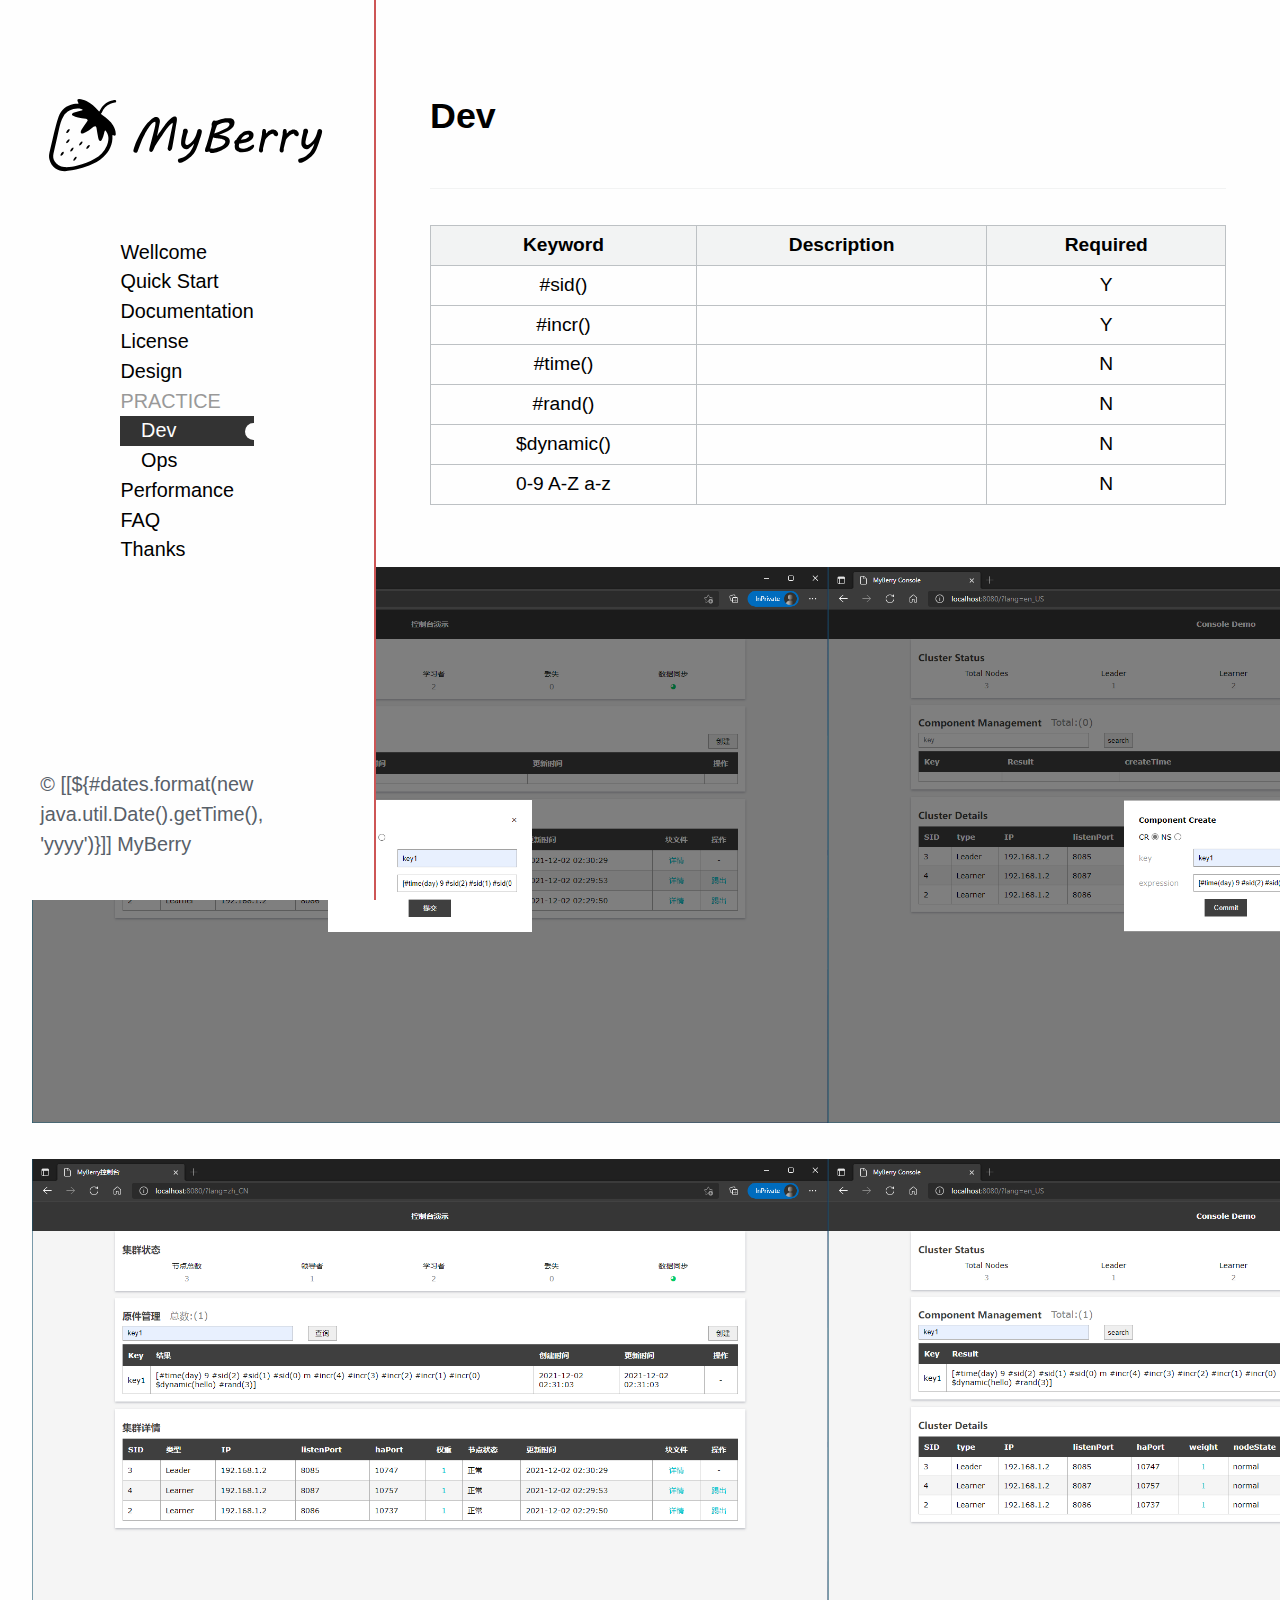
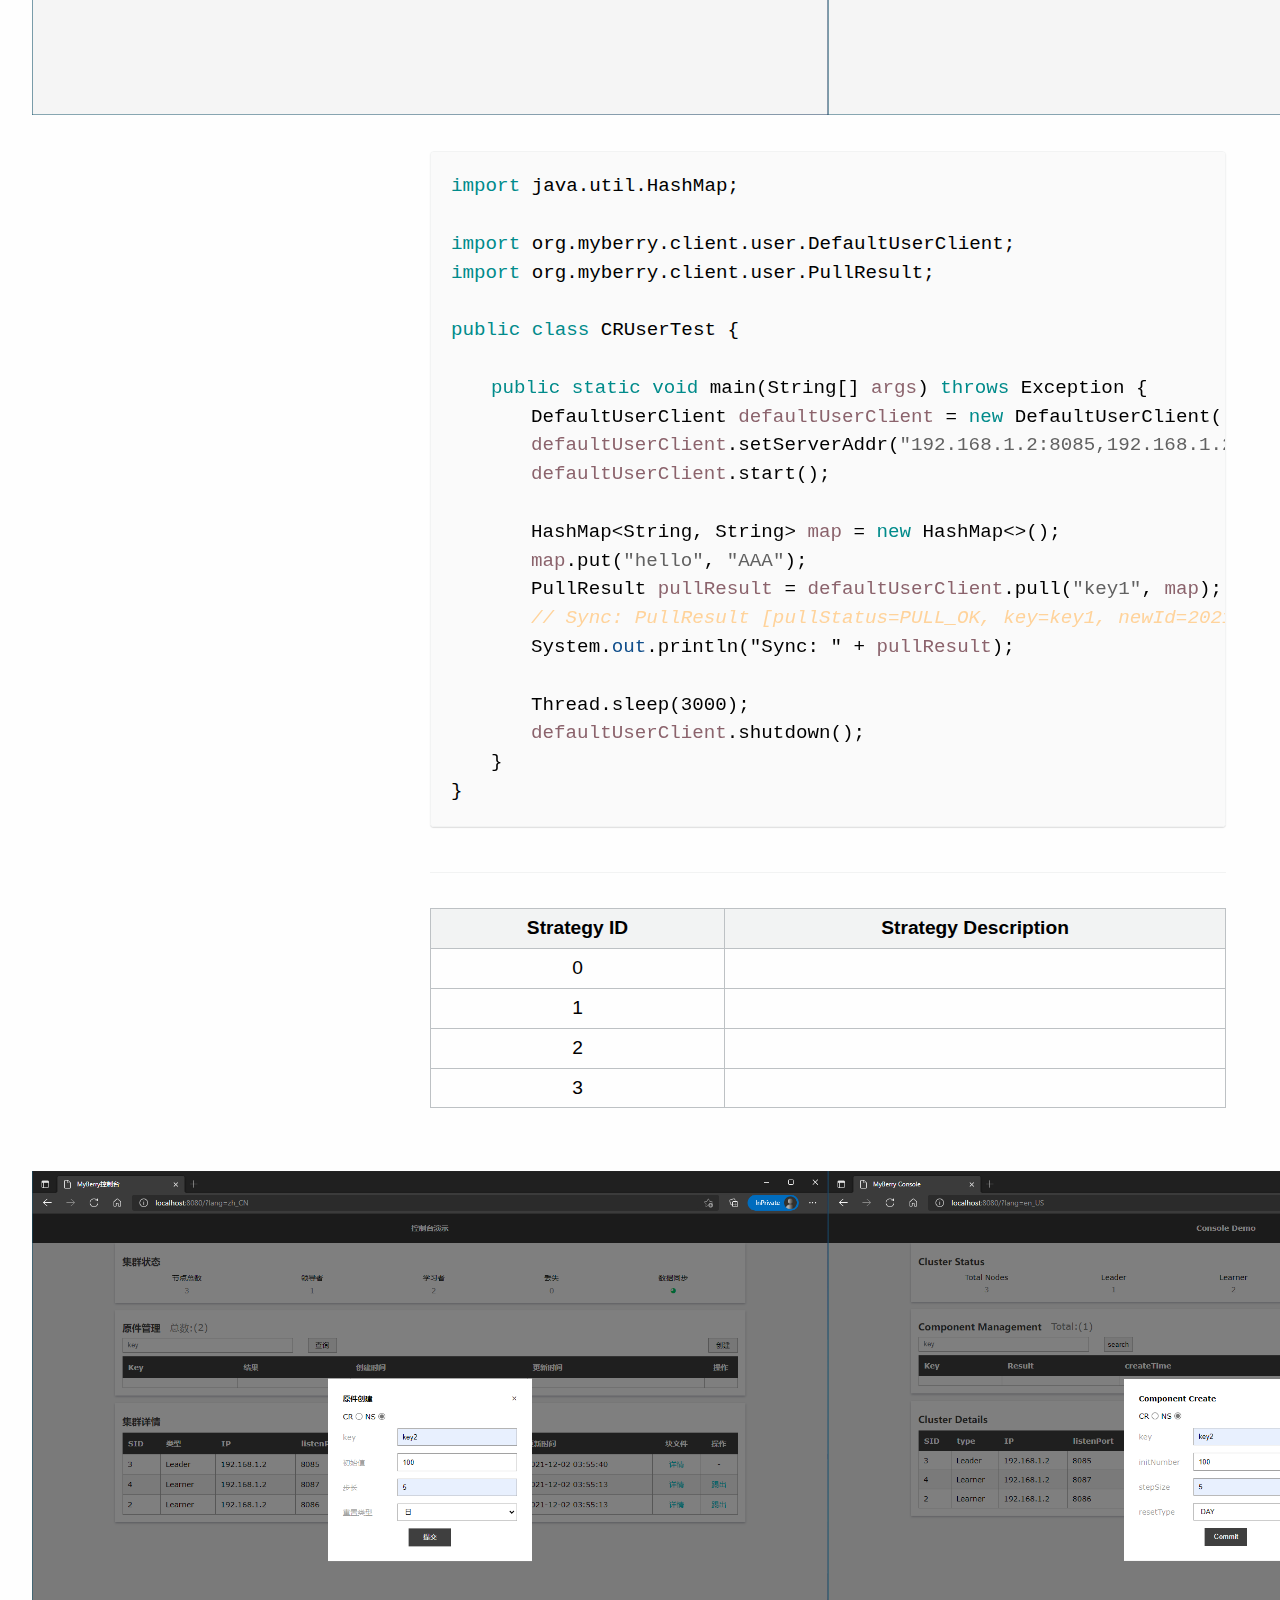
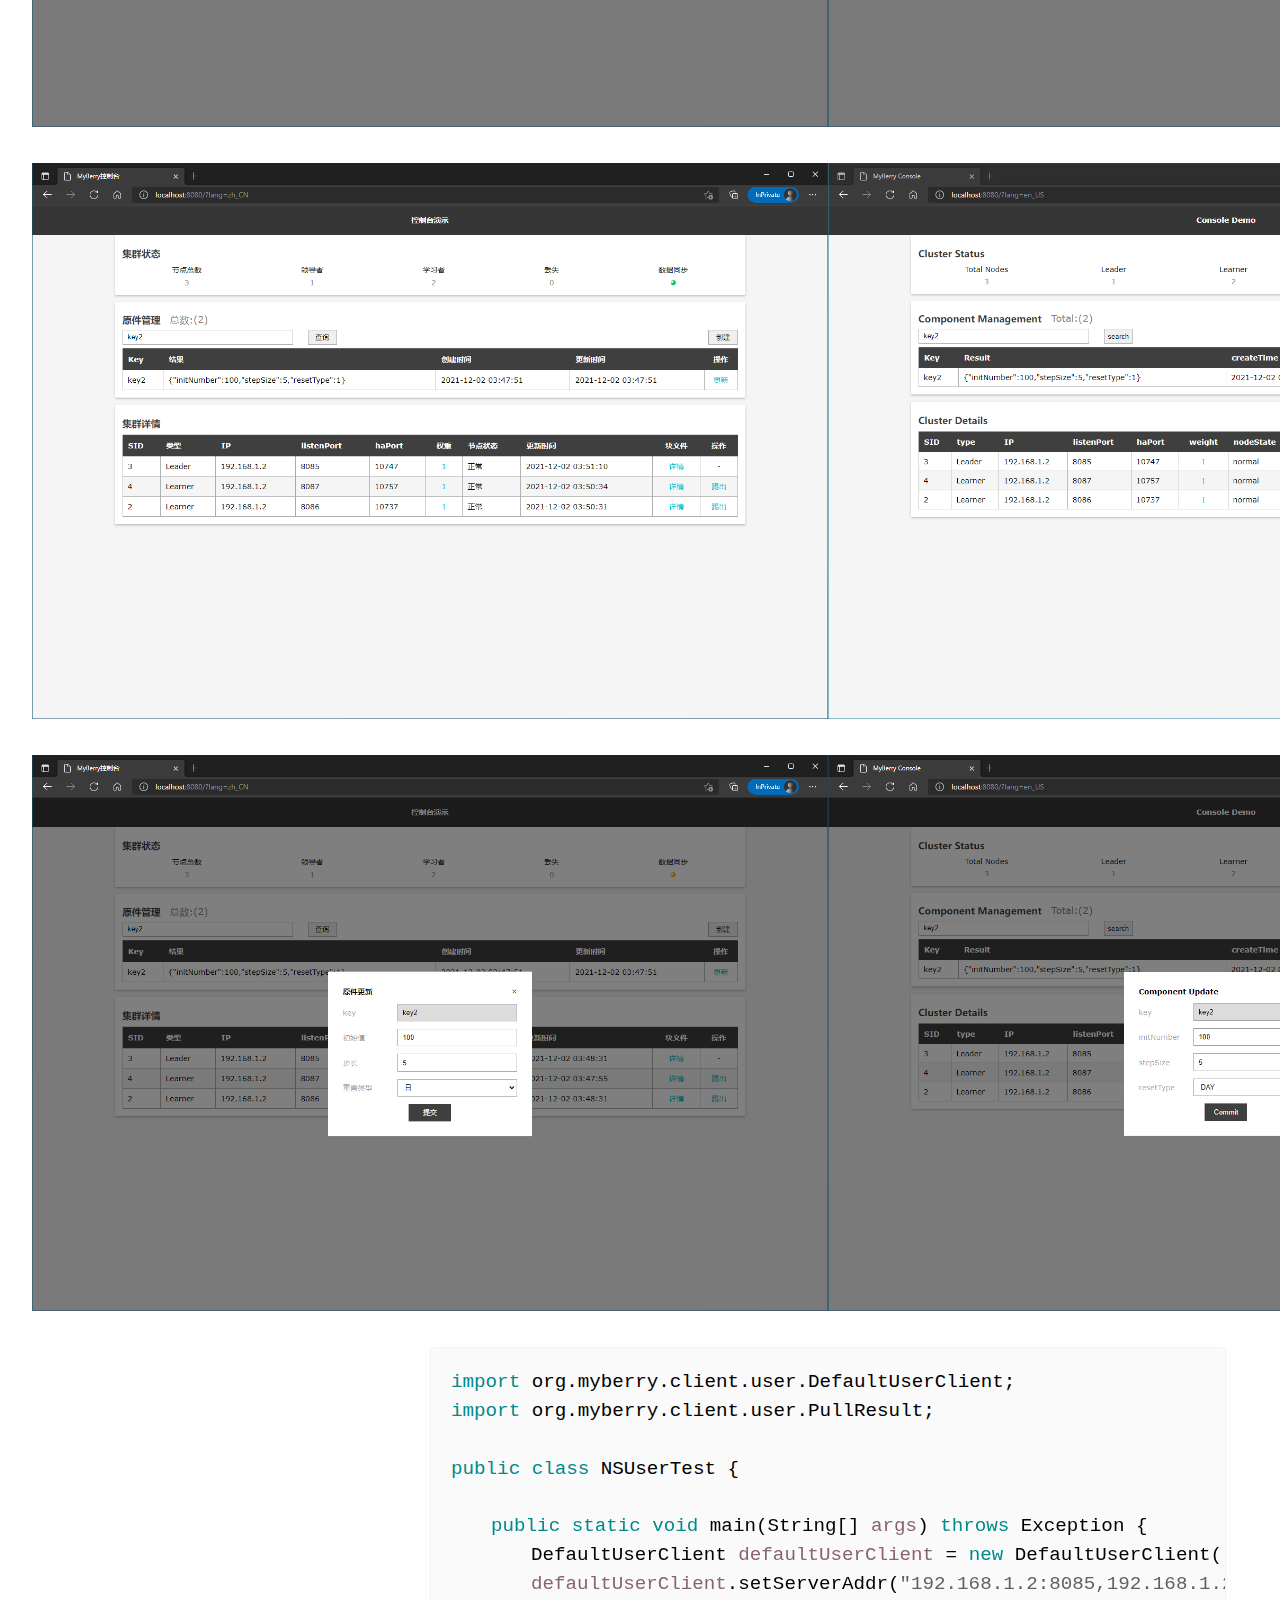
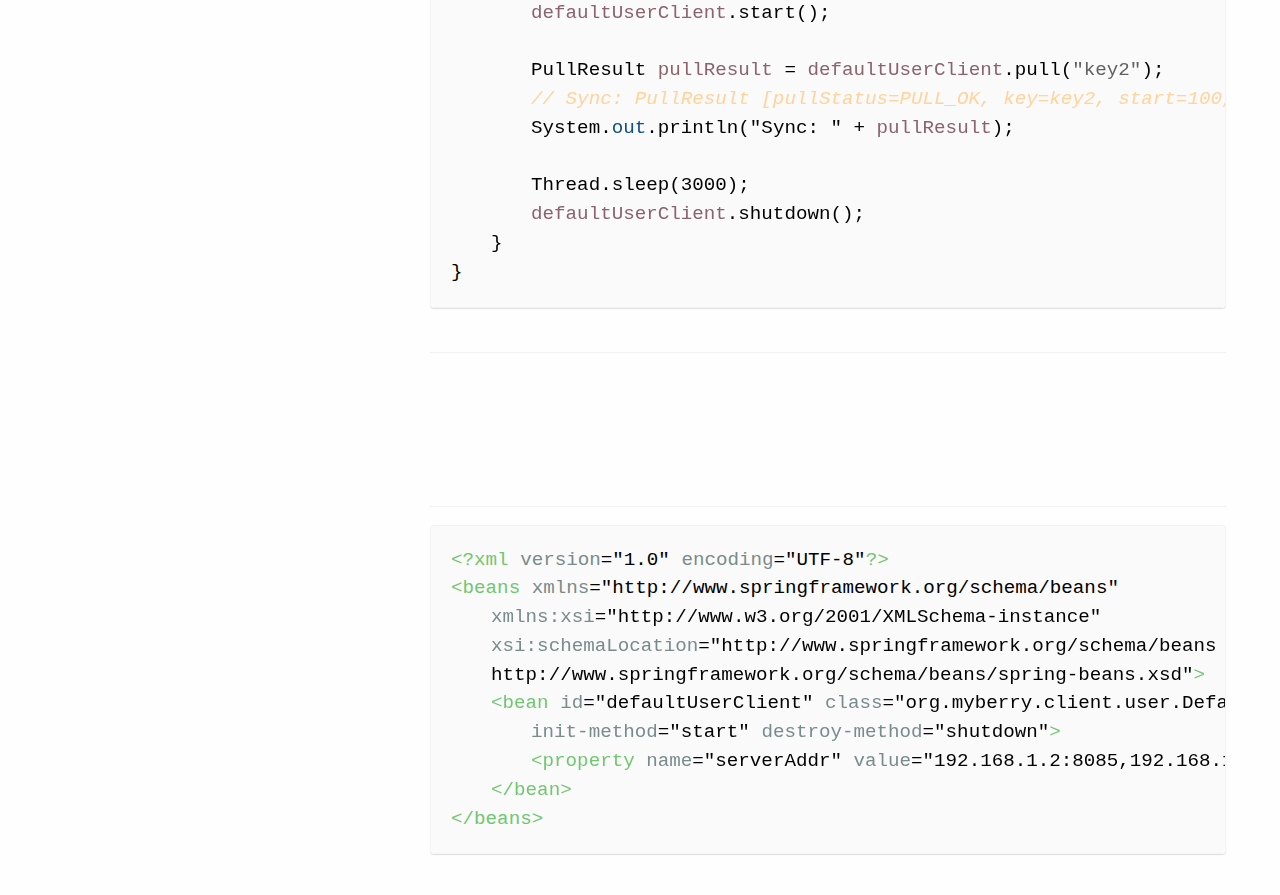
==== src/main/resources/templates/dev.html @ 5fc3242c "v2.0.0 发布" ====
<!DOCTYPE html>
<html xmlns:th="http://www.thymeleaf.org" th:attr="lang=#{lang}">
<head>
  <meta charset="UTF-8">
  <meta name="viewport" content="width=device-width, initial-scale=1">
  <title th:text="|MyBerry - #{dev}|"></title>
  <link rel="shortcut icon" href="/favicon.ico" type="image/x-icon"/>
  <link rel="bookmark" href="/favicon.ico"/>
  <link type="text/css" rel="stylesheet" href="static/css/main.css"/>
  <link type="text/css" rel="stylesheet" href="static/css/code.css"/>
  <style>
    @media only screen and (max-width: 23rem/*368px*/
    ) {
      .expression-table th:last-child, .expression-table td:last-child {
        display: none;
      }
    }
  </style>
</head>
<body>
<div class="wrapper">
  <div class="nav-container" id="nav-slider">
    <div>
      <div class="logo">
        <img src="static/svg/myberry.svg">
      </div>
      <div class="nav">
        <div>
          <ul>
            <li class="nav-item">
              <a href="/" class="nav-graph" th:text="#{wellcome}">Wellcome</a>
            </li>
            <li class="nav-item">
              <a href="/quickstart" class="nav-graph" th:text="#{quickstart}">Quick Start</a>
            </li>
            <li class="nav-item">
              <a href="/docs" class="nav-graph" th:text="#{documentation}">Documentation</a>
            </li>
            <li class="nav-item">
              <a href="/license" class="nav-graph" th:text="#{license}">License</a>
            </li>
            <li class="nav-item">
              <a href="/design" class="nav-graph" th:text="#{design}">Design</a>
            </li>
            <li class="nav-item">
              <div class="nav-item unfolded" th:text="#{practice}">PRACTICE</div>
              <ul>
                <li class="nav-item">
                  <a href="/dev" class="nav-graph selected" th:text="#{dev}">Dev</a>
                </li>
                <li class="nav-item">
                  <a href="/ops" class="nav-graph" th:text="#{ops}">Ops</a>
                </li>
              </ul>
            </li>
            <li class="nav-item">
              <a href="/performance" class="nav-graph" th:text="#{performance}">Performance</a>
            </li>
            <li class="nav-item">
              <a href="/faq" class="nav-graph" th:text="#{faq}">FAQ</a>
            </li>
            <li class="nav-item">
              <a href="/thanks" class="nav-graph" th:text="#{thanks}">Thanks</a>
            </li>
          </ul>
        </div>
      </div>
      <div class="footer">
        <span>© [[${#dates.format(new java.util.Date().getTime(), 'yyyy')}]] MyBerry</span>
      </div>
    </div>
  </div>
  <div id="glass"
       onclick="document.getElementById('nav-slider').classList.remove('nav-opened');document.getElementById('glass').classList.remove('glass');"></div>
  <div class="main-container">
    <div class="breadcrumbs">
      <div class="breadcrumb">
        <botton
            onclick="document.getElementById('nav-slider').classList.add('nav-opened');document.getElementById('glass').classList.add('glass');">
          <span></span></botton>
        <ul>
          <li>MyBerry</li>
          <li>/</li>
          <li th:text="#{dev}">Dev</li>
        </ul>
      </div>
    </div>
    <div class="section">
      <div class="content">
        <h1 th:text="#{dev}">Dev</h1>
        <p th:text="#{dev.introduction}"></p>
      </div>
      <div class="content">
        <h2 th:text="#{dev.cr.title}"></h2>
        <p th:text="#{dev.cr.description}"></p>
        <p class="p-space-bottom" th:text="#{dev.cr.expression.introduction}"></p>
        <table class="expression-table">
          <thead>
          <tr>
            <th th:text="#{dev.cr.expression.keyword}">Keyword</th>
            <th th:text="#{dev.cr.expression.description}">Description</th>
            <th th:text="#{dev.cr.expression.required}">Required</th>
          </tr>
          </thead>
          <tbody>
          <tr>
            <td>#sid()</td>
            <td th:text="#{dev.cr.expression.sid.description}"></td>
            <td>Y</td>
          </tr>
          <tr>
            <td>#incr()</td>
            <td th:text="#{dev.cr.expression.incr.description}"></td>
            <td>Y</td>
          </tr>
          <tr>
            <td>#time()</td>
            <td th:text="#{dev.cr.expression.time.description}"></td>
            <td>N</td>
          </tr>
          <tr>
            <td>#rand()</td>
            <td th:text="#{dev.cr.expression.rand.description}"></td>
            <td>N</td>
          </tr>
          <tr>
            <td>$dynamic()</td>
            <td th:text="#{dev.cr.expression.dynamic.description}"></td>
            <td>N</td>
          </tr>
          <tr>
            <td>0-9 A-Z a-z</td>
            <td th:text="#{dev.cr.expression.base.description}"></td>
            <td>N</td>
          </tr>
          </tbody>
        </table>
        <p class="p-space-top" th:text="#{dev.cr.expression.example.description}"></p>
        <p class="p-top-far" th:text="#{dev.cr.create.introduction}"></p>
        <div class="demo-pic" th:switch="#{lang}">
          <img th:case="zh" src="static/img/dev/cr-create_zh.png">
          <img th:case="*" src="static/img/dev/cr-create_en.png">
        </div>
        <p class="p-top-far" th:text="#{dev.cr.search.introduction}"></p>
        <div class="demo-pic" th:switch="#{lang}">
          <img th:case="zh" src="static/img/dev/cr-search_zh.png">
          <img th:case="*" src="static/img/dev/cr-search_en.png">
        </div>
        <p class="p-top-far-bottom" th:text="#{dev.cr.get.introduction}"></p>
        <div class="language">
          <div>
            <span
                class="java-keyword">import</span><span>&nbsp;</span><span>java.util.HashMap;</span>
          </div>
          <br>
          <div>
            <span class="java-keyword">import</span><span>&nbsp;</span><span>org.myberry.client.user.DefaultUserClient;</span>
          </div>
          <div>
            <span class="java-keyword">import</span><span>&nbsp;</span><span>org.myberry.client.user.PullResult;</span>
          </div>
          <br>
          <div>
            <span class="java-keyword">public</span><span>&nbsp;</span><span class="java-keyword">class</span><span>&nbsp;</span><span>CRUserTest {</span>
          </div>
          <br>
          <div class="java-line-child">
            <div>
              <span class="java-keyword">public</span><span>&nbsp;</span><span class="java-keyword">static</span><span>&nbsp;</span><span
                class="java-keyword">void</span><span>&nbsp;</span><span>main(String[]</span><span>&nbsp;</span><span
                class="java-obj">args</span><span>)</span><span>&nbsp;</span><span
                class="java-keyword">throws</span><span>&nbsp;</span><span>Exception {</span>
            </div>
            <div class="java-line-child">
              <span>DefaultUserClient</span><span>&nbsp;</span><span class="java-obj">defaultUserClient</span><span>&nbsp;</span><span>=</span><span>&nbsp;</span><span
                class="java-keyword">new</span><span>&nbsp;</span><span>DefaultUserClient();</span>
            </div>
            <div class="java-line-child">
              <span class="java-obj">defaultUserClient</span><span>.setServerAddr(</span><span
                class="java-str">&quot;192.168.1.2:8085,192.168.1.2:8086,192.168.1.2:8087&quot;</span><span>);</span>
            </div>
            <div class="java-line-child">
              <span class="java-obj">defaultUserClient</span><span>.start();</span>
            </div>
            <br>
            <div class="java-line-child">
              <span>HashMap&lt;String, String&gt;</span><span>&nbsp;</span><span class="java-obj">map</span><span>&nbsp;</span><span>=</span><span>&nbsp;</span><span
                class="java-keyword">new</span><span>&nbsp;</span><span>HashMap&lt;&gt;();</span>
            </div>
            <div class="java-line-child">
              <span class="java-obj">map</span><span>.put(</span><span class="java-str">&quot;hello&quot;</span><span>,&nbsp;</span><span
                class="java-str">&quot;AAA&quot;</span><span>);</span>
            </div>
            <div class="java-line-child">
              <span>PullResult</span><span>&nbsp;</span><span
                class="java-obj">pullResult</span><span>&nbsp;</span><span>=</span><span>&nbsp;</span><span
                class="java-obj">defaultUserClient</span><span>.pull(</span><span class="java-str">&quot;key1&quot;</span><span>,&nbsp;</span><span
                class="java-obj">map</span><span>);</span>
            </div>
            <div class="java-line-child">
              <i class="java-comment">// Sync: PullResult [pullStatus=PULL_OK, key=key1,
                newId=202112029002m00001AAA071]</i>
            </div>
            <div class="java-line-child">
              <span>System.</span><span class="java-static">out</span><span>.println(</span><span>&quot;Sync: &quot;</span><span>&nbsp;+&nbsp;</span><span
                class="java-obj">pullResult</span><span>);</span>
            </div>
            <br>
            <div class="java-line-child">
              <span>Thread.sleep(3000);</span>
            </div>
            <div class="java-line-child">
              <span class="java-obj">defaultUserClient</span><span>.shutdown();</span>
            </div>
          </div>
          <div class="java-line-child">
            <span>}</span>
          </div>
          <div>
            <span>}</span>
          </div>
        </div>
      </div>
      <div class="content">
        <h2 th:text="#{dev.ns.title}"></h2>
        <p th:text="#{dev.ns.description}"></p>
        <p class="p-space-bottom" th:text="#{dev.ns.reset.type.description}"></p>
        <table>
          <thead>
          <tr>
            <th th:text="#{dev.ns.reset.type.strategy.id}">Strategy ID</th>
            <th th:text="#{dev.ns.reset.type.strategy.description}">Strategy Description</th>
          </tr>
          </thead>
          <tbody>
          <tr>
            <td>0</td>
            <td th:text="#{dev.ns.reset.type.0.description}"></td>
          </tr>
          <tr>
            <td>1</td>
            <td th:text="#{dev.ns.reset.type.1.description}"></td>
          </tr>
          <tr>
            <td>2</td>
            <td th:text="#{dev.ns.reset.type.2.description}"></td>
          </tr>
          <tr>
            <td>3</td>
            <td th:text="#{dev.ns.reset.type.3.description}"></td>
          </tr>
          </tbody>
        </table>
        <p class="p-space-top" th:text="#{dev.ns.set.example.description}"></p>
        <p class="p-top-far" th:text="#{dev.ns.create.introduction}"></p>
        <div class="demo-pic" th:switch="#{lang}">
          <img th:case="zh" src="static/img/dev/ns-create_zh.png">
          <img th:case="*" src="static/img/dev/ns-create_en.png">
        </div>
        <p class="p-top-far" th:text="#{dev.ns.search.introduction}"></p>
        <div class="demo-pic" th:switch="#{lang}">
          <img th:case="zh" src="static/img/dev/ns-search_zh.png">
          <img th:case="*" src="static/img/dev/ns-search_en.png">
        </div>
        <p class="p-top-far" th:text="#{dev.ns.update.introduction}"></p>
        <div class="demo-pic" th:switch="#{lang}">
          <img th:case="zh" src="static/img/dev/ns-update_zh.png">
          <img th:case="*" src="static/img/dev/ns-update_en.png">
        </div>
        <p class="p-top-far-bottom" th:text="#{dev.ns.get.introduction}"></p>
        <div class="language">
          <div>
            <span class="java-keyword">import</span><span>&nbsp;</span><span>org.myberry.client.user.DefaultUserClient;</span>
          </div>
          <div>
            <span class="java-keyword">import</span><span>&nbsp;</span><span>org.myberry.client.user.PullResult;</span>
          </div>
          <br>
          <div>
            <span class="java-keyword">public</span><span>&nbsp;</span><span class="java-keyword">class</span><span>&nbsp;</span><span>NSUserTest {</span>
          </div>
          <br>
          <div class="java-line-child">
            <div>
              <span class="java-keyword">public</span><span>&nbsp;</span><span class="java-keyword">static</span><span>&nbsp;</span><span
                class="java-keyword">void</span><span>&nbsp;</span><span>main(String[]</span><span>&nbsp;</span><span
                class="java-obj">args</span><span>)</span><span>&nbsp;</span><span
                class="java-keyword">throws</span><span>&nbsp;</span><span>Exception {</span>
            </div>
            <div class="java-line-child">
              <span>DefaultUserClient</span><span>&nbsp;</span><span class="java-obj">defaultUserClient</span><span>&nbsp;</span><span>=</span><span>&nbsp;</span><span
                class="java-keyword">new</span><span>&nbsp;</span><span>DefaultUserClient();</span>
            </div>
            <div class="java-line-child">
              <span class="java-obj">defaultUserClient</span><span>.setServerAddr(</span><span
                class="java-str">&quot;192.168.1.2:8085,192.168.1.2:8086,192.168.1.2:8087&quot;</span><span>);</span>
            </div>
            <div class="java-line-child">
              <span class="java-obj">defaultUserClient</span><span>.start();</span>
            </div>
            <br>
            <div class="java-line-child">
              <span>PullResult</span><span>&nbsp;</span><span
                class="java-obj">pullResult</span><span>&nbsp;</span><span>=</span><span>&nbsp;</span><span
                class="java-obj">defaultUserClient</span><span>.pull(</span><span class="java-str">&quot;key2&quot;</span><span>);</span>
            </div>
            <div class="java-line-child">
              <i class="java-comment">// Sync: PullResult [pullStatus=PULL_OK, key=key2, start=100,
                end=104, synergyId=2]</i>
            </div>
            <div class="java-line-child">
              <span>System.</span><span class="java-static">out</span><span>.println(</span><span>&quot;Sync: &quot;</span><span>&nbsp;+&nbsp;</span><span
                class="java-obj">pullResult</span><span>);</span>
            </div>
            <br>
            <div class="java-line-child">
              <span>Thread.sleep(3000);</span>
            </div>
            <div class="java-line-child">
              <span class="java-obj">defaultUserClient</span><span>.shutdown();</span>
            </div>
          </div>
          <div class="java-line-child">
            <span>}</span>
          </div>
          <div>
            <span>}</span>
          </div>
        </div>
      </div>
      <div class="content">
        <h2 th:text="#{dev.capacity.design.title}"></h2>
        <p th:text="#{dev.capacity.design.description}"></p>
        <p th:text="#{dev.capacity.design.sid}"></p>
        <p th:text="#{dev.capacity.design.sid.description}"></p>
        <p th:text="#{dev.capacity.design.incr}"></p>
        <p th:text="#{dev.capacity.design.incr.description}"></p>
        <p th:text="#{dev.capacity.design.reset.type}"></p>
        <p th:text="#{dev.capacity.design.reset.type.description}"></p>
      </div>
      <div class="content">
        <h2 th:text="#{dev.spring.title}"></h2>
        <p class="p-space-bottom" th:text="#{dev.spring.introduction}"></p>
        <div class="language">
          <div>
            <span class="xml-dom">&lt;?xml</span><span>&nbsp;</span><span class="xml-property">version</span><span>=&quot;1.0&quot;</span><span>&nbsp;</span><span
              class="xml-property">encoding</span><span>=&quot;UTF-8&quot;</span><span
              class="xml-dom">?&gt;</span>
          </div>
          <div>
            <div>
              <span class="xml-dom">&lt;beans</span><span>&nbsp;</span><span class="xml-property">xmlns</span><span>=&quot;http://www.springframework.org/schema/beans&quot;</span>
            </div>
            <div class="java-line-child">
              <span class="xml-property">xmlns:xsi</span><span>=&quot;http://www.w3.org/2001/XMLSchema-instance&quot;</span>
            </div>
            <div class="java-line-child">
              <span class="xml-property">xsi:schemaLocation</span><span>=&quot;http://www.springframework.org/schema/beans</span>
            </div>
            <div class="java-line-child">
              <span>http://www.springframework.org/schema/beans/spring-beans.xsd&quot;</span><span
                class="xml-dom">&gt;</span>
            </div>
            <div class="java-line-child">
              <div>
                <span class="xml-dom">&lt;bean</span><span>&nbsp;</span><span class="xml-property">id</span><span>=&quot;defaultUserClient&quot;</span><span>&nbsp;</span><span
                  class="xml-property">class</span><span>=&quot;org.myberry.client.user.DefaultUserClient&quot;</span>
              </div>
              <div class="java-line-child">
                <span class="xml-property">init-method</span><span>=&quot;start&quot;</span><span>&nbsp;</span><span
                  class="xml-property">destroy-method</span><span>=&quot;shutdown&quot;</span><span
                  class="xml-dom">&gt;</span>
              </div>
              <div class="java-line-child">
                <span class="xml-dom">&lt;property</span><span>&nbsp;</span><span
                  class="xml-property">name</span><span>=&quot;serverAddr&quot;</span><span>&nbsp;</span><span
                  class="xml-property">value</span><span>=&quot;192.168.1.2:8085,192.168.1.2:8086,192.168.1.2:8087&quot;</span><span>&nbsp;</span><span
                  class="xml-dom">/&gt;</span>
              </div>
            </div>
            <div class="java-line-child">
              <span class="xml-dom">&lt;/bean&gt;</span>
            </div>
          </div>
          <div>
            <span class="xml-dom">&lt;/beans&gt;</span>
          </div>
        </div>
      </div>
    </div>
  </div>
</div>
</body>
</html>
---- src/main/resources/templates/static/css/main.css ----
@charset "utf-8";
*, *::before, *::after {
  margin: 0;
  padding: 0;
  border: 0;
  box-sizing: border-box;
}

body, html {
  height: 100%;
  line-height: 1.5;
  font-size: calc(1rem + 0.15vw);
  font-family: "Helvetica Neue", Helvetica, Arial, sans-serif;
  background-color: #fefefe;
}

table {
  min-width: 100%;
  table-layout: fixed;
  font-size: calc(1rem + 0.1vw);
  border-collapse: collapse;
  border: 1px solid #bdc1c4;
}

table thead {
  background-color: #f2f3f3;
}

table th, table td {
  padding: 5px 10px;
  vertical-align: middle;
  border: 1px solid #bdc1c4;
}

table th:first-child, table th:last-child, table td:first-child, table td:last-child {
  text-align: center;
}


/**-----------Page structure------------*/
.wrapper {
  height: inherit;
  position: relative;
  margin-top: 0;
}

.nav-container {
  width: 21rem;
  height: inherit;
  position: fixed;
  top: 0;
  left: 0;
  background-color: #fefefe;
  border-right: 2px solid #cd5555;
}

.glass {
  display: none;
}

.main-container {
  margin-left: 21rem;
  height: inherit;
  min-height: 100vh;
}

/**-----------nav-container------------*/
.nav-container > div {
  padding: 2.25rem;
  display: flex;
  flex-direction: column;
  height: 100%;
}

.logo {
  margin-top: 2.75rem;
  flex: 0 0 auto;
}

.nav {
  overflow: auto;
  flex: 1 1 auto;
  display: inherit;
  justify-content: center;
}

.footer {
  position: relative;
  display: inherit;
  justify-content: center;
}

.logo img {
  width: auto;
  height: auto;
}

.nav > div {
  margin: 2.75rem auto;
}

.nav ul {
  list-style: none;
}

.nav-item {
  padding: 0 1.15rem;
}

.nav a {
  color: #000;
  text-decoration: none;
  display: block;
  padding: inherit;
}

.nav a:hover {
  background-color: #eee;
}

.nav-graph {
  position: relative;
}

.nav-graph::after {
  width: 0.95rem;
  height: 0.95rem;
  right: -0.475rem;
  top: calc((1rem + 0.15vw) * 1.5 / 2 - (0.95rem / 2)); /*top=(font-size*line-height)/2-(rectangle width)/2*/
  content: "";
  display: inline-block;
  position: absolute;
  background-color: #fefefe;
  border-radius: 0.95rem;
}

.unfolded {
  color: #999;
}

.selected {
  color: #fefefe !important;
  background-color: #333 !important;
}

.footer {
  color: #586069;
}

/**-----------main-container------------*/
.main-container h1 {
  font-size: 2rem;
}

.main-container h2 {
  font-size: 1.25rem;
  padding: 0.5rem 0;
  margin: 1.5rem 0 0.5rem;
  border-bottom: 1px solid #f2f3f3;
}

.breadcrumbs {
  display: none;
}

.section {
  width: auto;
  margin: 0 auto;
  padding: 5rem 20.25rem 2.25rem 20.25rem; /*2k*/
}

.content p + p {
  margin-top: 0.5rem;
  padding-top: 0.5rem;
}

.p-space-top {
  margin: 1rem 0 0;
}

.p-space-bottom {
  margin: 0 0 1rem;
}

.p-top-far {
  margin: 2rem 0 0 !important;
}

.p-top-far-bottom {
  margin: 2rem 0 1rem !important;
}

.code-block {
  margin-top: 1rem;
}

.code-config {
  padding: 1px 4px;
  color: #d14;
  white-space: nowrap;
  background-color: #f7f7f9;
  border: 1px solid #e1e1e8;
  font-family: Monaco, Menlo, Consolas, "Courier New", monospace;
  border-radius: 3px;
}

.language {
  font-size: calc(1rem + 0.1vw);
}

.demo-pic {
  display: flex;
  align-items: center;
  justify-content: center;
  margin: 1rem 0;
}

.demo-pic img {
  width: auto;
  height: auto;
  max-width: 100%;
  max-height: 100%;
}

@media only screen and (max-width: 128rem/*2048px*/
) {
  /**-----------main-container------------*/
  .section {
    padding: 5rem 13.25rem 2.25rem 13.25rem;
  }
}

@media only screen and (max-width: 120rem/*1920px*/
) {
  /**-----------main-container------------*/
  .section {
    padding: 5rem 10.25rem 2.25rem 10.25rem;
  }
}

@media only screen and (max-width: 105rem/*1680px*/
) {
  /**-----------main-container------------*/
  .section {
    padding: 5rem 7.25rem 2.25rem 7.25rem;
  }
}

@media only screen and (max-width: 90rem/*1440px*/
) {
  /**-----------main-container------------*/
  .section {
    padding: 5rem 5.25rem 2.25rem 5.25rem;
  }
}

@media only screen and (max-width: 85rem/*1360px*/
) {
  /**-----------main-container------------*/
  .section {
    padding: 5rem 3.25rem 2.25rem 3.25rem;
  }
}

@media only screen and (max-width: 80rem/*1280px*/
) {
  /**-----------main-container------------*/
  .section {
    padding: 5rem 3rem 2.25rem 3rem;
  }
}

@media only screen and (max-width: 64rem/*1024px*/
) {
  /**-----------main-container------------*/
  .section {
    padding: 5rem 2.25rem 2.25rem 2.25rem;
  }
}

@media only screen and (max-width: 60rem/*960px*/
) {
  table {
    font-size: 0.75rem;
  }

  h1 {
    font-size: 1.7rem !important;
  }

  /**-----------Page structure------------*/
  .wrapper {
    width: 100%;
    font-size: 0.9rem;
    overflow-x: hidden;
  }

  .nav-container {
    width: 16rem;
    left: -16rem;
    z-index: 99;
  }

  .glass {
    display: inline;
    width: 100%;
    height: inherit;
    position: fixed;
    top: 0;
    left: 0;
    z-index: 98;
    background: rgba(0, 0, 0, 0.3);
  }

  .main-container {
    width: 100%;
    margin-left: 0;
  }

  /**-----------nav-container------------*/
  .nav-opened {
    animation: slider .2s cubic-bezier(.27, .67, .83, .67) 0s 1 normal;
    animation-fill-mode: forwards;
  }

  @keyframes slider {
    from {
      left: -16rem;
    }
    to {
      left: 0;
    }
  }

  .nav-graph::after {
    width: 0.7rem;
    height: 0.7rem;
    right: -0.35rem;
    top: 0.325rem; /*top=(font-size*line-height)/2-(rectangle width)/2*/
    border-radius: 0.7rem;
  }

  /**-----------main-container------------*/
  .breadcrumbs {
    display: inline;
    width: 100%;
    height: 2.5rem;
    position: fixed;
    top: 0;
    left: 0;
    z-index: 97;
    background-color: #24292e;
  }

  .breadcrumb {
    line-height: 2.5rem;
    padding: 0 1.125rem;
    color: #fefefe;
  }

  .breadcrumb ul {
    list-style: none;
  }

  .breadcrumb ul li {
    display: inline-block;
  }

  .breadcrumb botton {
    width: 0.9rem;
    height: 0.9rem;
    position: absolute;
    top: 50%;
    right: 1.125rem;
    margin-top: -0.45rem;
    cursor: pointer;
  }

  .breadcrumb botton span, .breadcrumb botton span::before, .breadcrumb botton span::after {
    width: 0.9rem;
    height: 0.18rem;
    position: absolute;
    display: block;
    content: "";
    background-color: #cd5555;
  }

  .breadcrumb botton span {
    margin-top: 0.36rem;
  }

  .breadcrumb botton span::before {
    top: -0.36rem;
  }

  .breadcrumb botton span::after {
    bottom: -0.36rem;
  }

  .section {
    padding: 5rem 1.125rem 2.25rem 1.125rem;
  }

  .language {
    font-size: 0.75rem;
  }

}
---- src/main/resources/templates/static/css/code.css ----
@charset "utf-8";
.language {
  font-family: SFMono-Regular, Consolas, Liberation Mono, Menlo, Courier, monospace;
  padding: 20px 20px;
  border: 1px solid #f2f3f3;
  border-radius: 4px;
  background-color: #fafafa;
  box-shadow: 0 1px 1px rgba(0, 0, 0, 0.125);
  white-space: nowrap;
  overflow-x: auto;
}

/**---------xml---------*/

div.xml-dom-child {
  position: relative;
  margin-left: 40px;
}

.xml-dom {
  color: #71c671;
}

.xml-property {
  color: #7a8b8b;
}

/**---------bash---------*/

.bash-nt {
  color: #00cdcd;
}

.bash-nb {
  color: #b58900;
}

/**---------shell---------*/

.shell-export {
  color: #ff7f24;
}

.shell-dl {
  color: #483d8b;
}

.shell-var {
  color: #9c9c9c;
}

/**---------properties---------*/
.prop-item {
  color: #586069;
}

.prop-comment {
  color: #9bcd9b;
}

/**---------java---------*/

div.java-line-child {
  position: relative;
  margin-left: 40px;
}

.java-keyword {
  color: #008b8b;
}

.java-annotation {
  color: #707070;
}

.java-obj {
  color: #8b636c;
}

.java-str {
  color: #616161;
}

.java-static {
  color: #104e8b;
}

.java-comment {
  color: #ffd39b;
}

.java-remark {
  color: #96cdcd;
}
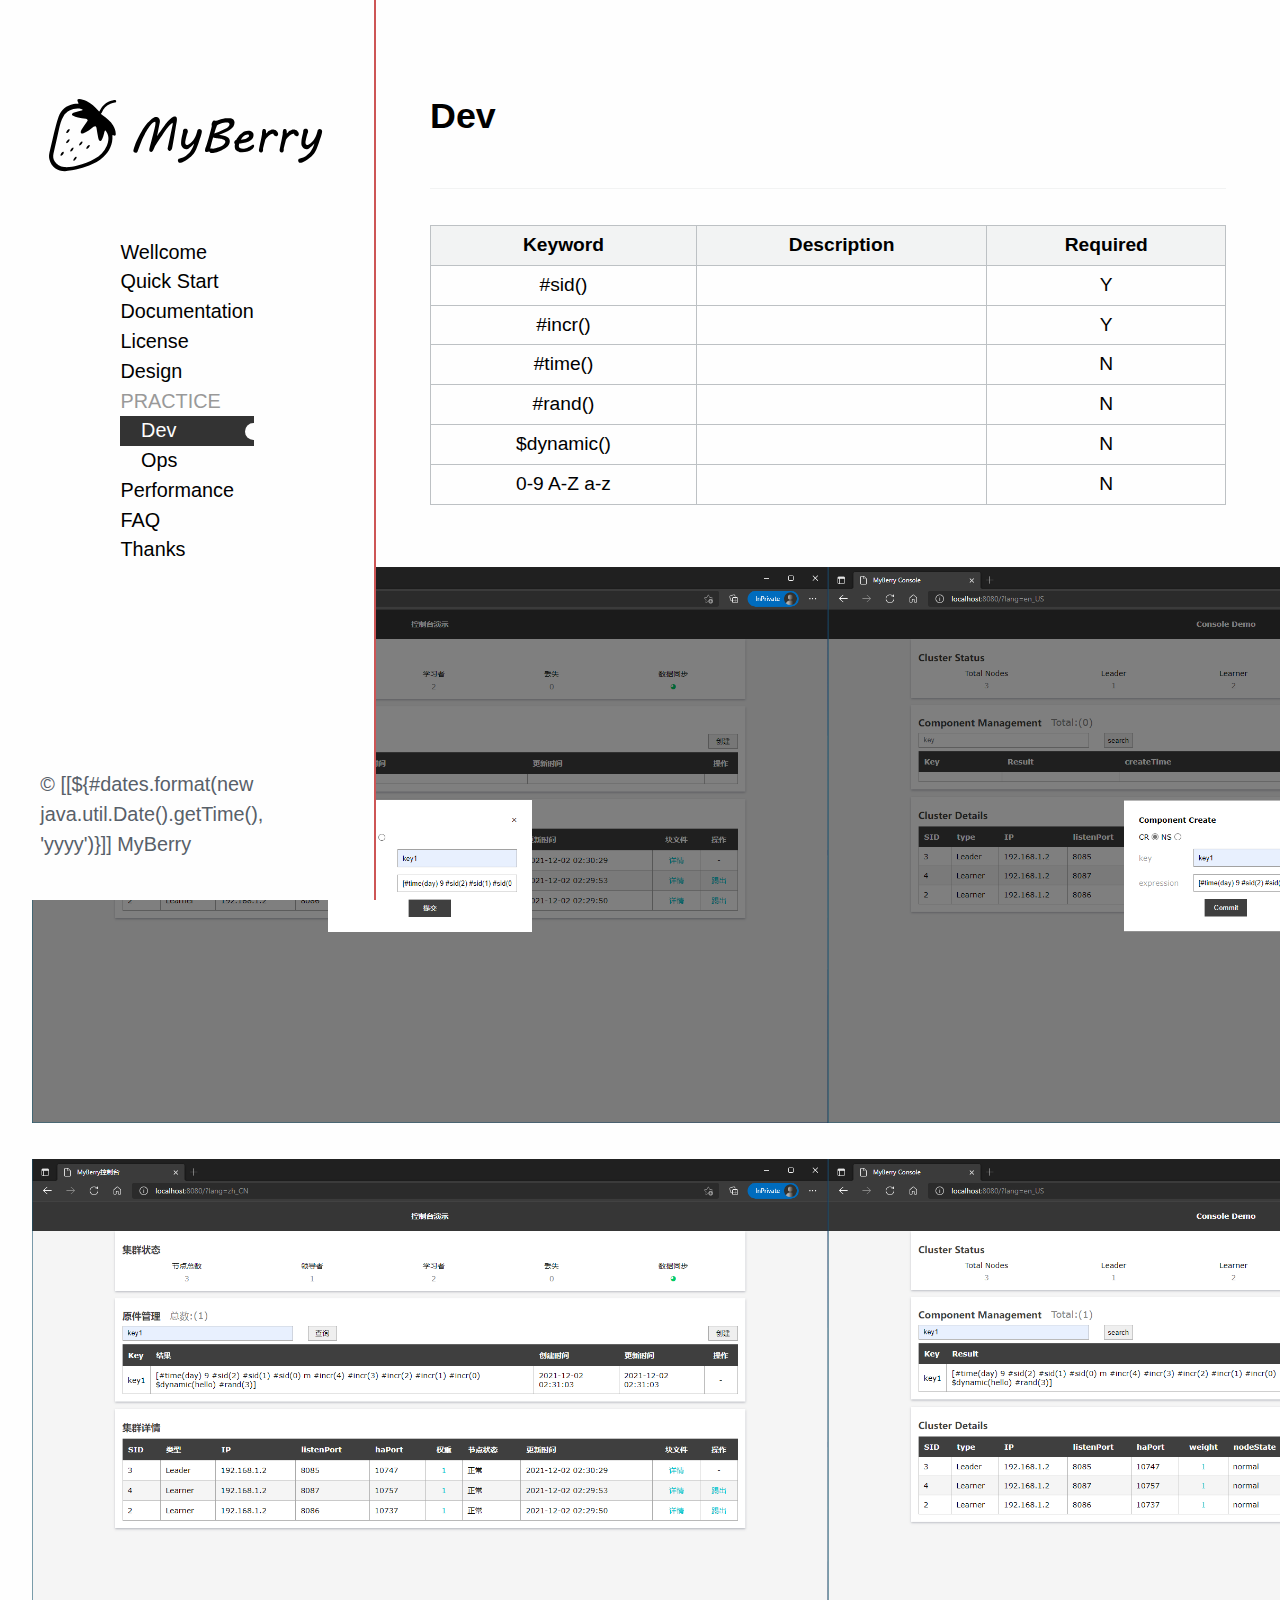
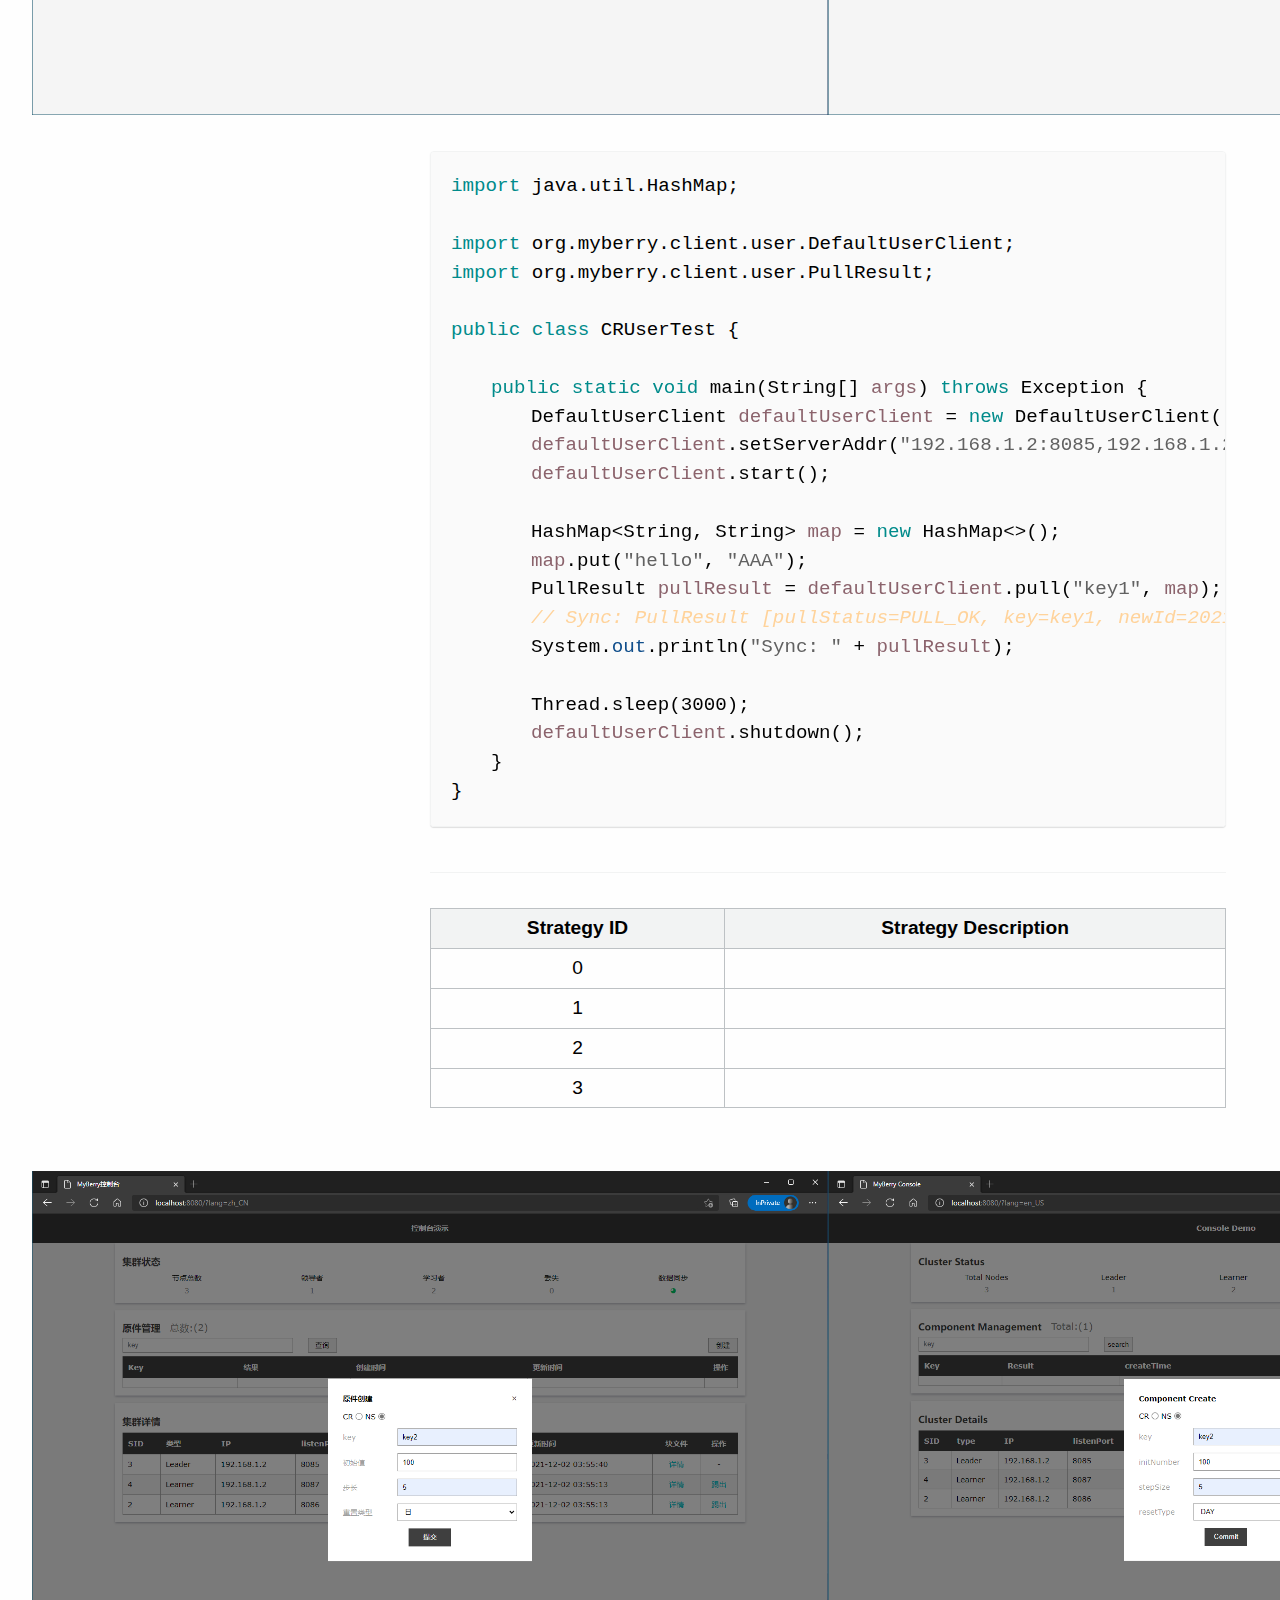
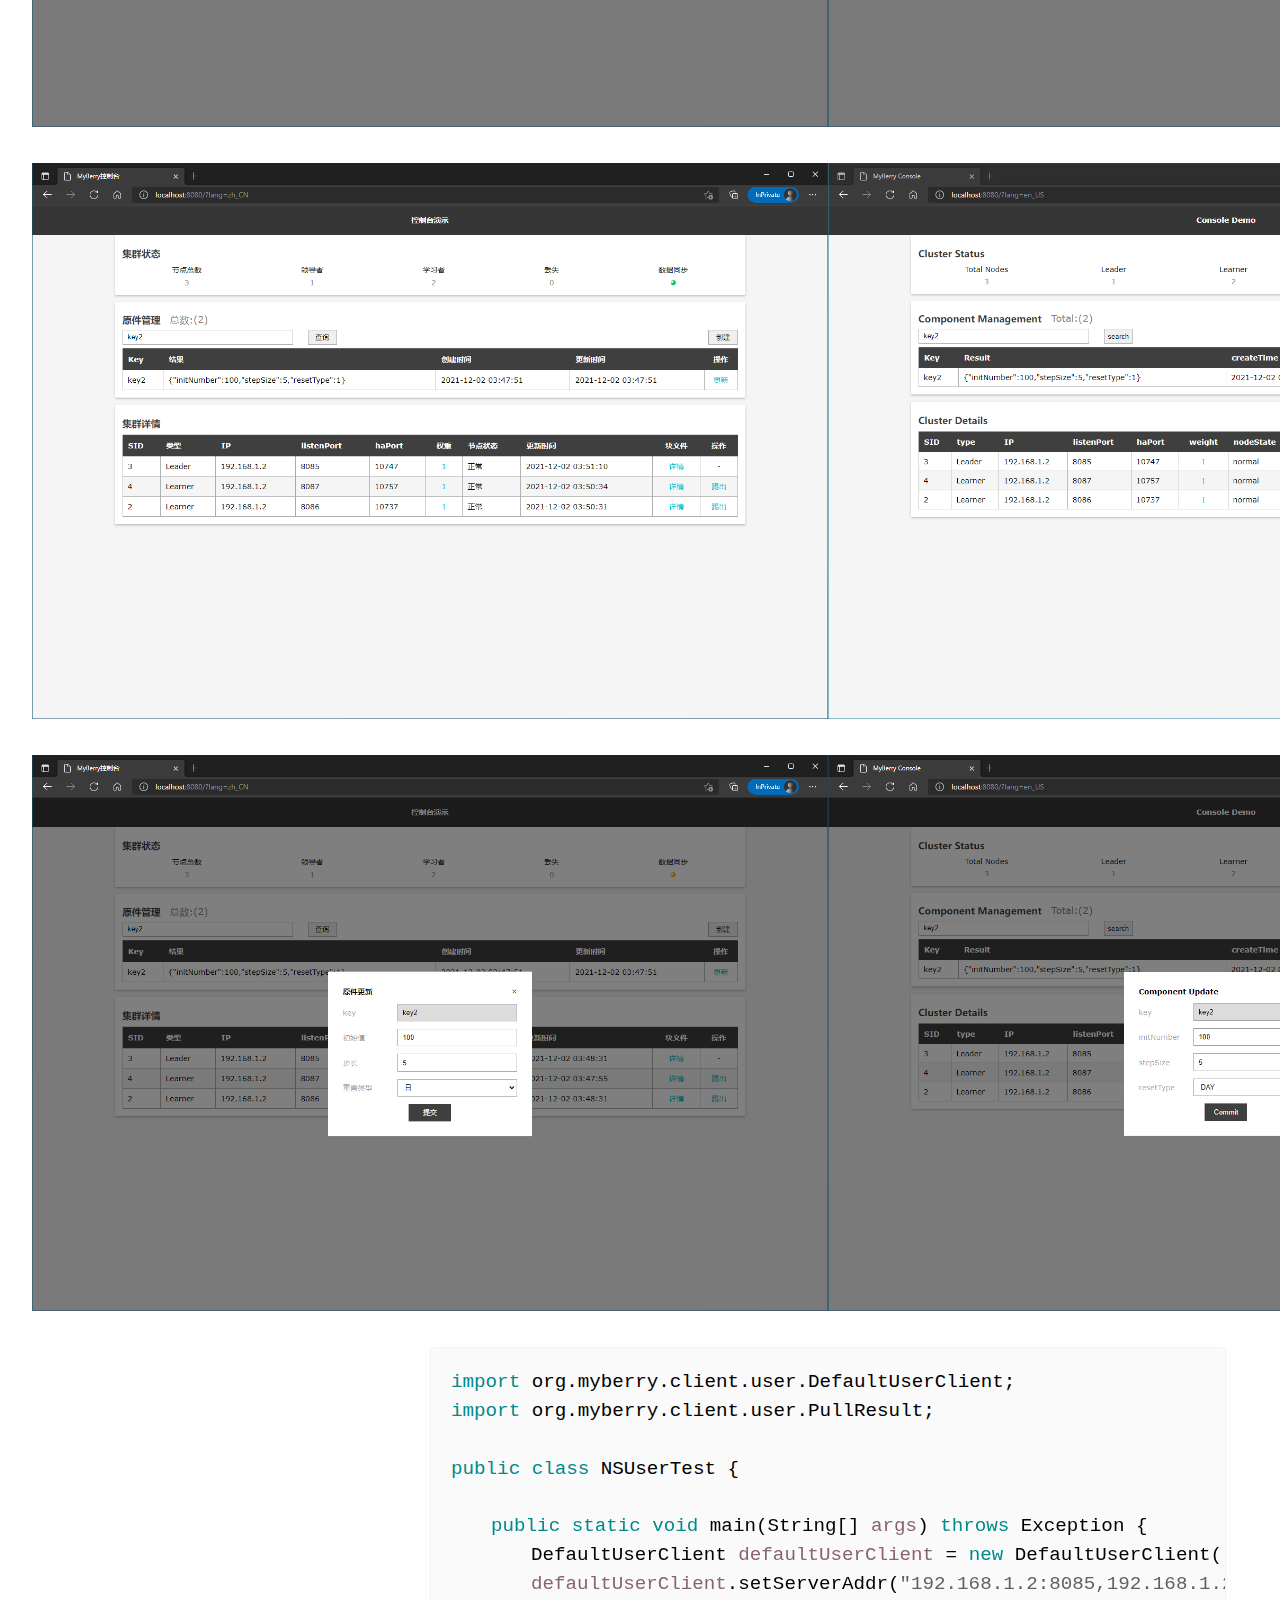
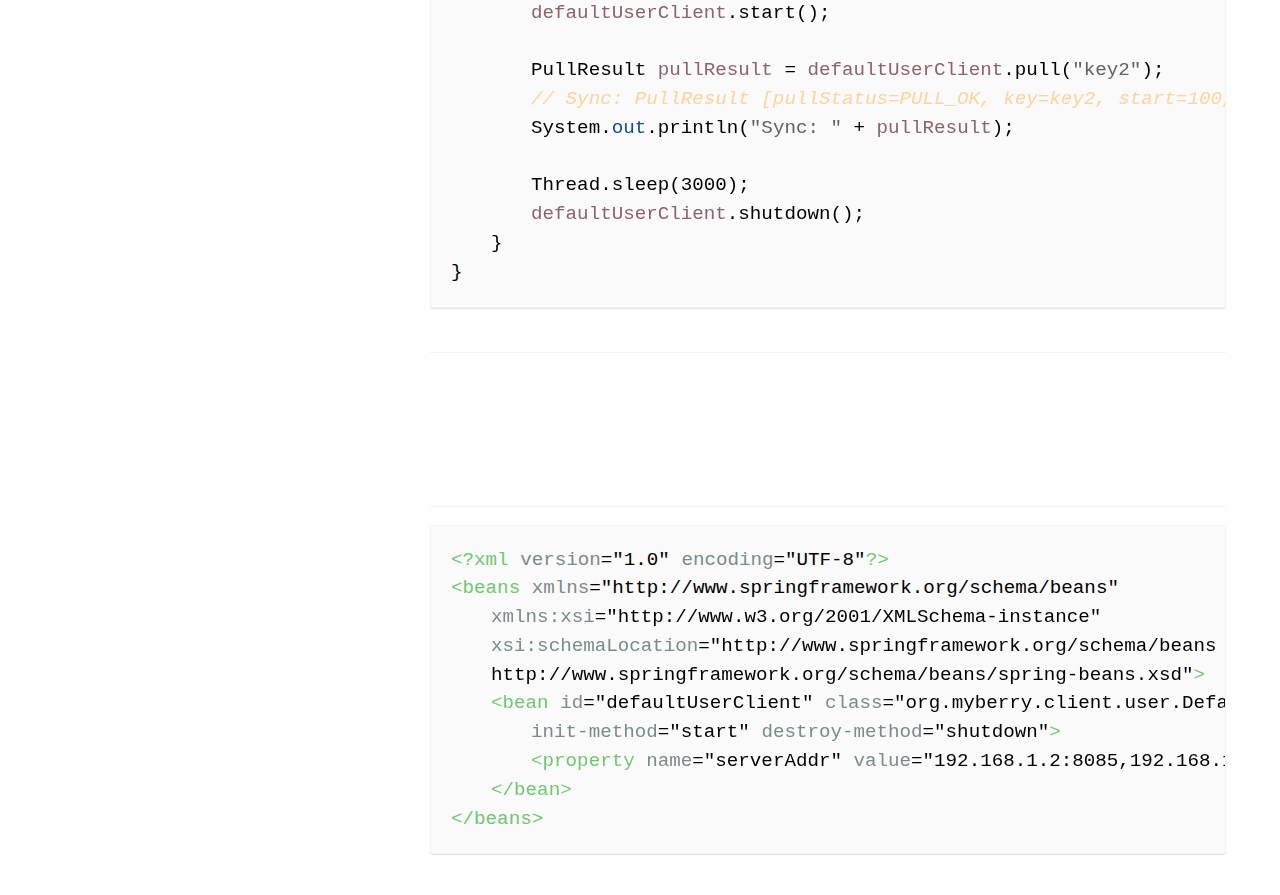
==== commit 2955fc73: "新增NS结构ID输出示例" ====
--- a/src/main/resources/templates/dev.html
+++ b/src/main/resources/templates/dev.html
@@ -172,7 +172,7 @@
                 class="java-keyword">throws</span><span>&nbsp;</span><span>Exception {</span>
             </div>
             <div class="java-line-child">
-              <span>DefaultUserClient</span><span>&nbsp;</span><span class="java-obj">defaultUserClient</span><span>&nbsp;</span><span>=</span><span>&nbsp;</span><span
+              <span>DefaultUserClient</span><span>&nbsp;</span><span class="java-obj">defaultUserClient</span><span>&nbsp;</span><span>&#61;</span><span>&nbsp;</span><span
                 class="java-keyword">new</span><span>&nbsp;</span><span>DefaultUserClient();</span>
             </div>
             <div class="java-line-child">
@@ -184,7 +184,7 @@
             </div>
             <br>
             <div class="java-line-child">
-              <span>HashMap&lt;String, String&gt;</span><span>&nbsp;</span><span class="java-obj">map</span><span>&nbsp;</span><span>=</span><span>&nbsp;</span><span
+              <span>HashMap&lt;String, String&gt;</span><span>&nbsp;</span><span class="java-obj">map</span><span>&nbsp;</span><span>&#61;</span><span>&nbsp;</span><span
                 class="java-keyword">new</span><span>&nbsp;</span><span>HashMap&lt;&gt;();</span>
             </div>
             <div class="java-line-child">
@@ -193,7 +193,7 @@
             </div>
             <div class="java-line-child">
               <span>PullResult</span><span>&nbsp;</span><span
-                class="java-obj">pullResult</span><span>&nbsp;</span><span>=</span><span>&nbsp;</span><span
+                class="java-obj">pullResult</span><span>&nbsp;</span><span>&#61;</span><span>&nbsp;</span><span
                 class="java-obj">defaultUserClient</span><span>.pull(</span><span class="java-str">&quot;key1&quot;</span><span>,&nbsp;</span><span
                 class="java-obj">map</span><span>);</span>
             </div>
@@ -202,7 +202,8 @@
                 newId=202112029002m00001AAA071]</i>
             </div>
             <div class="java-line-child">
-              <span>System.</span><span class="java-static">out</span><span>.println(</span><span>&quot;Sync: &quot;</span><span>&nbsp;+&nbsp;</span><span
+              <span>System.</span><span class="java-static">out</span><span>.println(</span><span
+                class="java-str">&quot;Sync: &quot;</span><span>&nbsp;+&nbsp;</span><span
                 class="java-obj">pullResult</span><span>);</span>
             </div>
             <br>
@@ -288,7 +289,7 @@
                 class="java-keyword">throws</span><span>&nbsp;</span><span>Exception {</span>
             </div>
             <div class="java-line-child">
-              <span>DefaultUserClient</span><span>&nbsp;</span><span class="java-obj">defaultUserClient</span><span>&nbsp;</span><span>=</span><span>&nbsp;</span><span
+              <span>DefaultUserClient</span><span>&nbsp;</span><span class="java-obj">defaultUserClient</span><span>&nbsp;</span><span>&#61;</span><span>&nbsp;</span><span
                 class="java-keyword">new</span><span>&nbsp;</span><span>DefaultUserClient();</span>
             </div>
             <div class="java-line-child">
@@ -301,7 +302,7 @@
             <br>
             <div class="java-line-child">
               <span>PullResult</span><span>&nbsp;</span><span
-                class="java-obj">pullResult</span><span>&nbsp;</span><span>=</span><span>&nbsp;</span><span
+                class="java-obj">pullResult</span><span>&nbsp;</span><span>&#61;</span><span>&nbsp;</span><span
                 class="java-obj">defaultUserClient</span><span>.pull(</span><span class="java-str">&quot;key2&quot;</span><span>);</span>
             </div>
             <div class="java-line-child">
@@ -309,7 +310,8 @@
                 end=104, synergyId=2]</i>
             </div>
             <div class="java-line-child">
-              <span>System.</span><span class="java-static">out</span><span>.println(</span><span>&quot;Sync: &quot;</span><span>&nbsp;+&nbsp;</span><span
+              <span>System.</span><span class="java-static">out</span><span>.println(</span><span
+                class="java-str">&quot;Sync: &quot;</span><span>&nbsp;+&nbsp;</span><span
                 class="java-obj">pullResult</span><span>);</span>
             </div>
             <br>
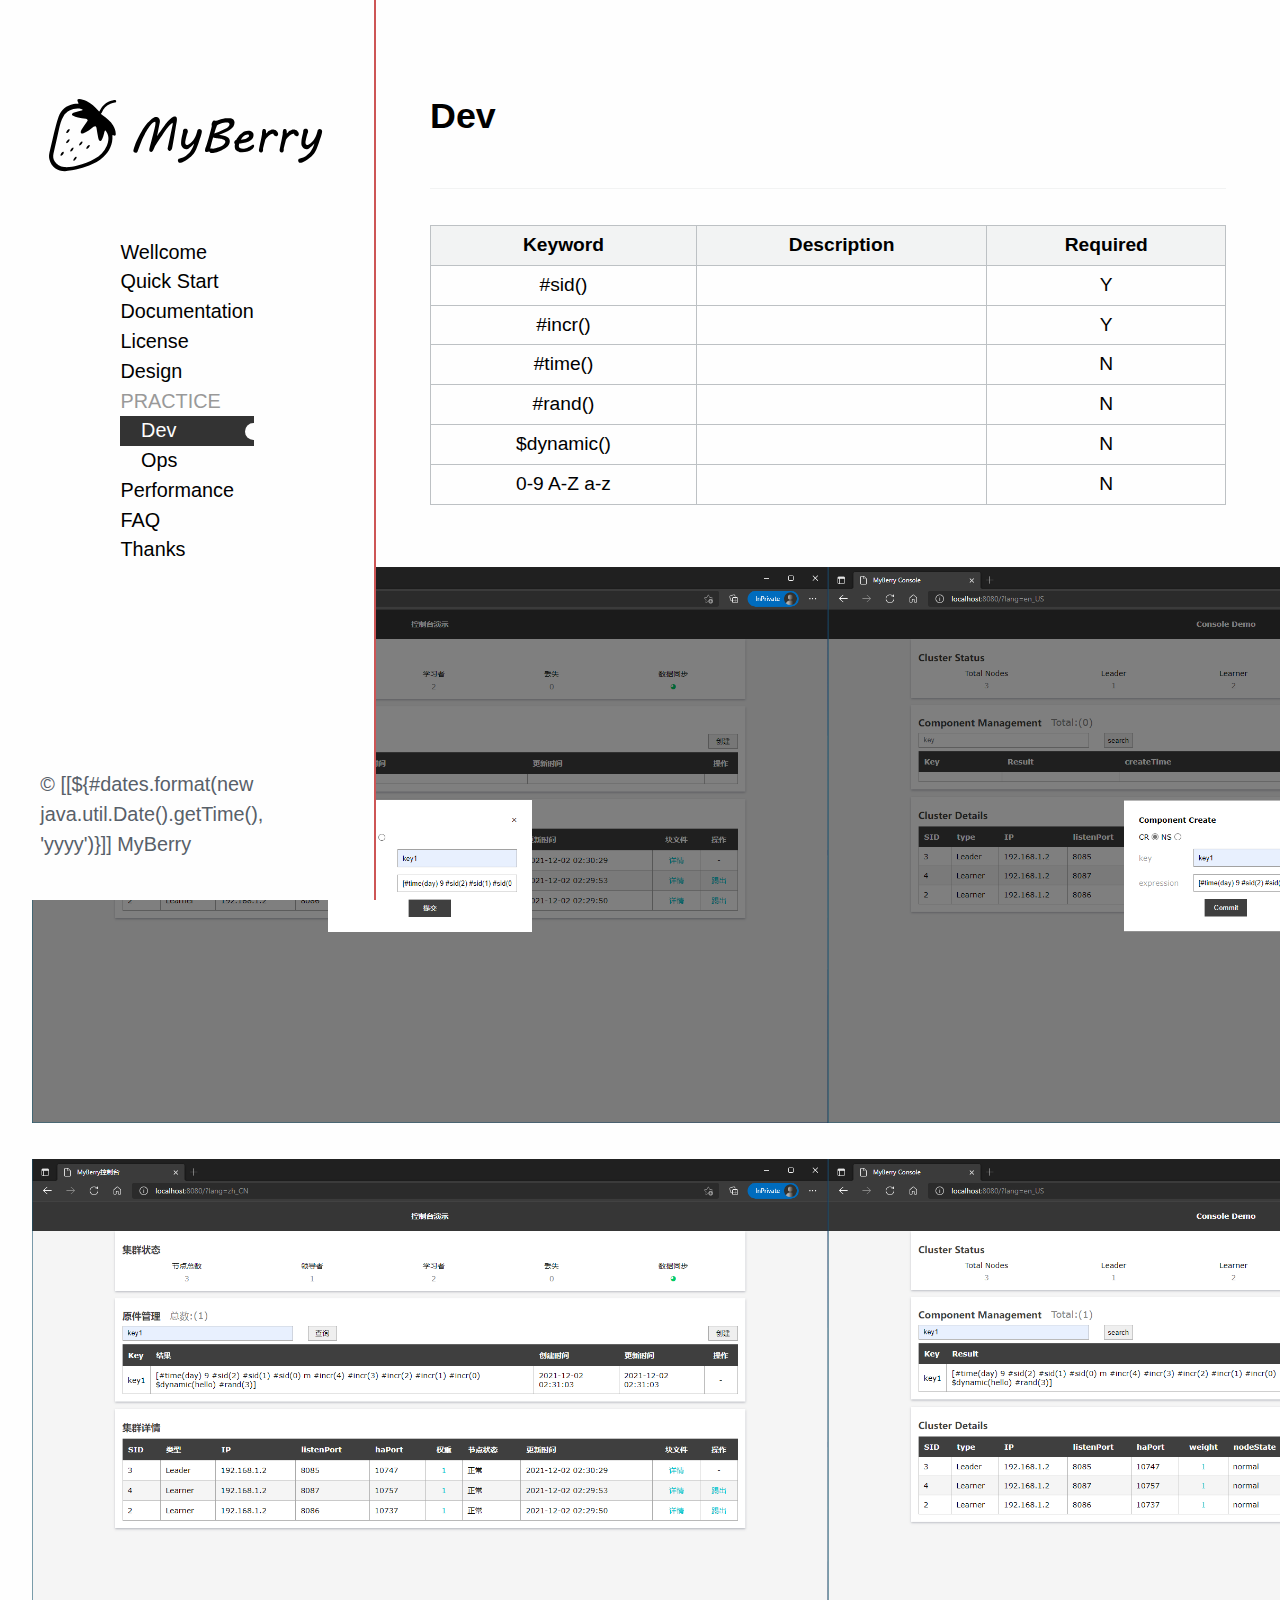
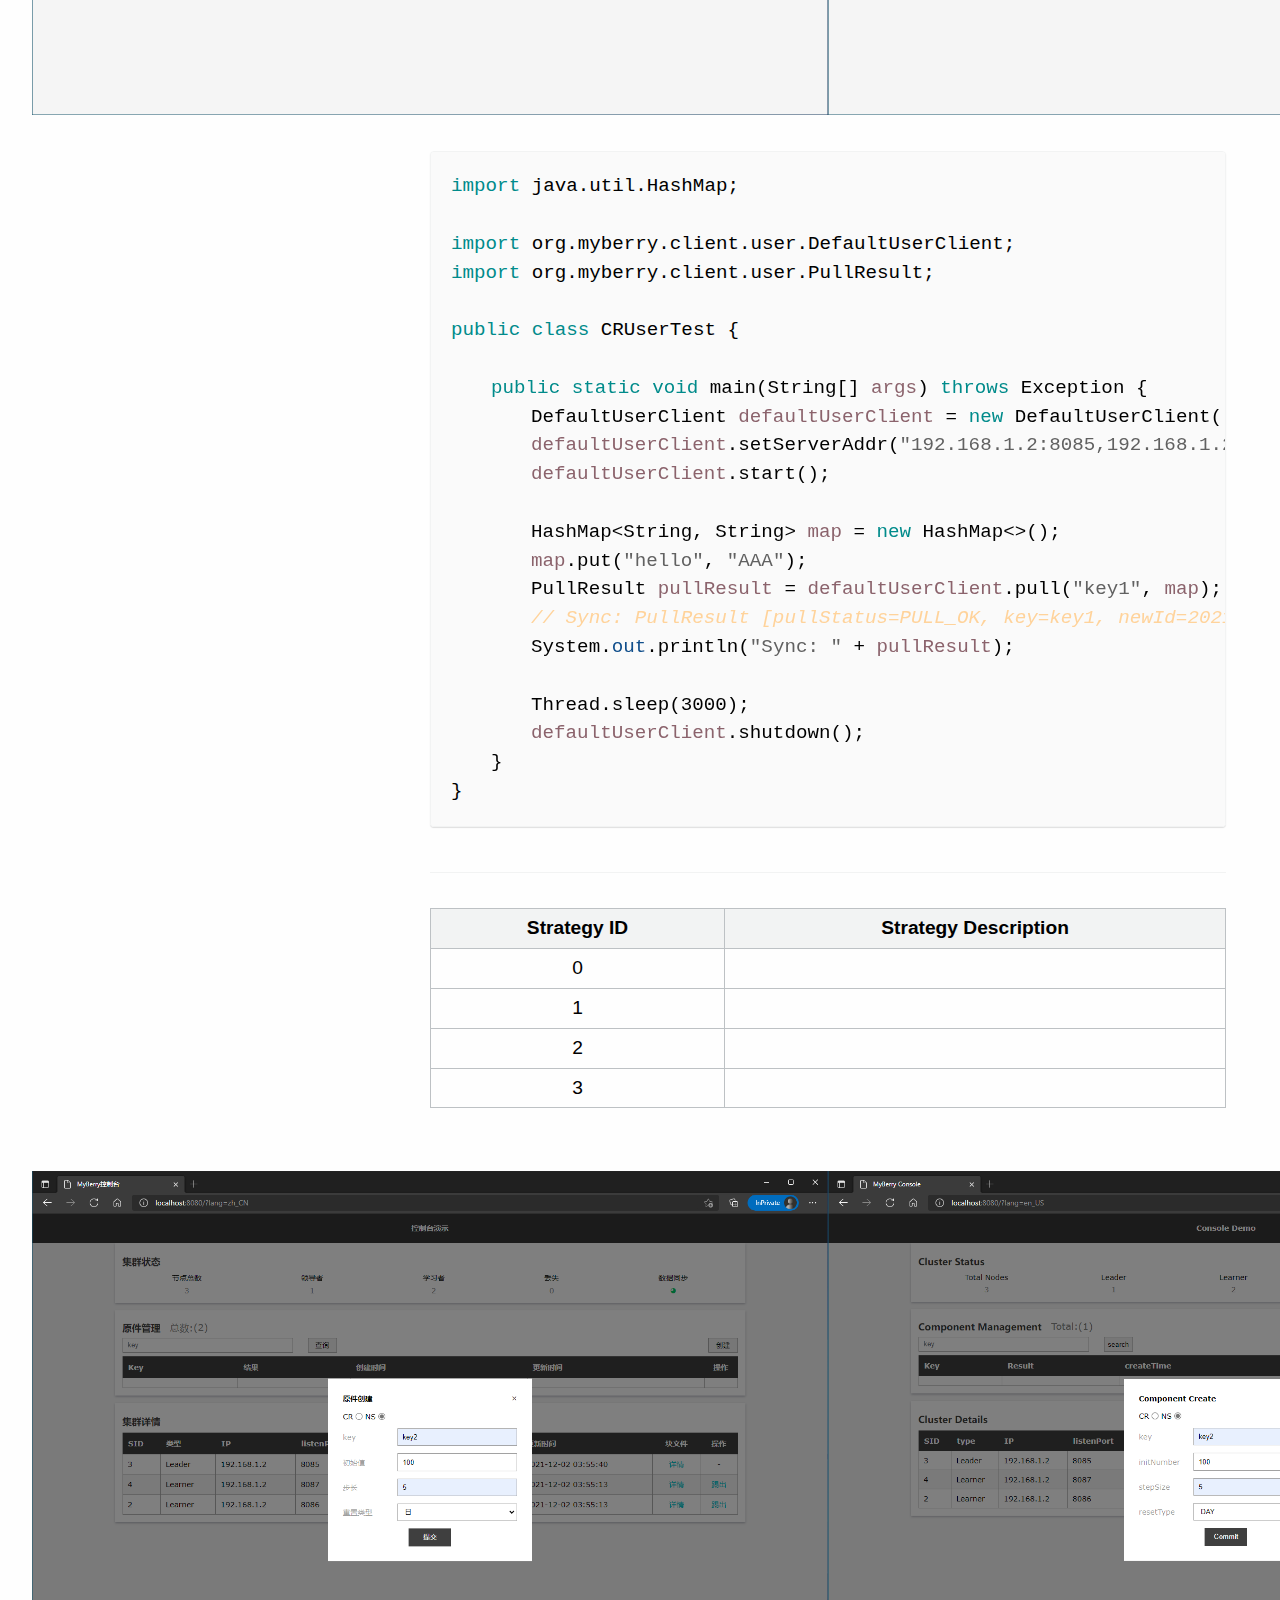
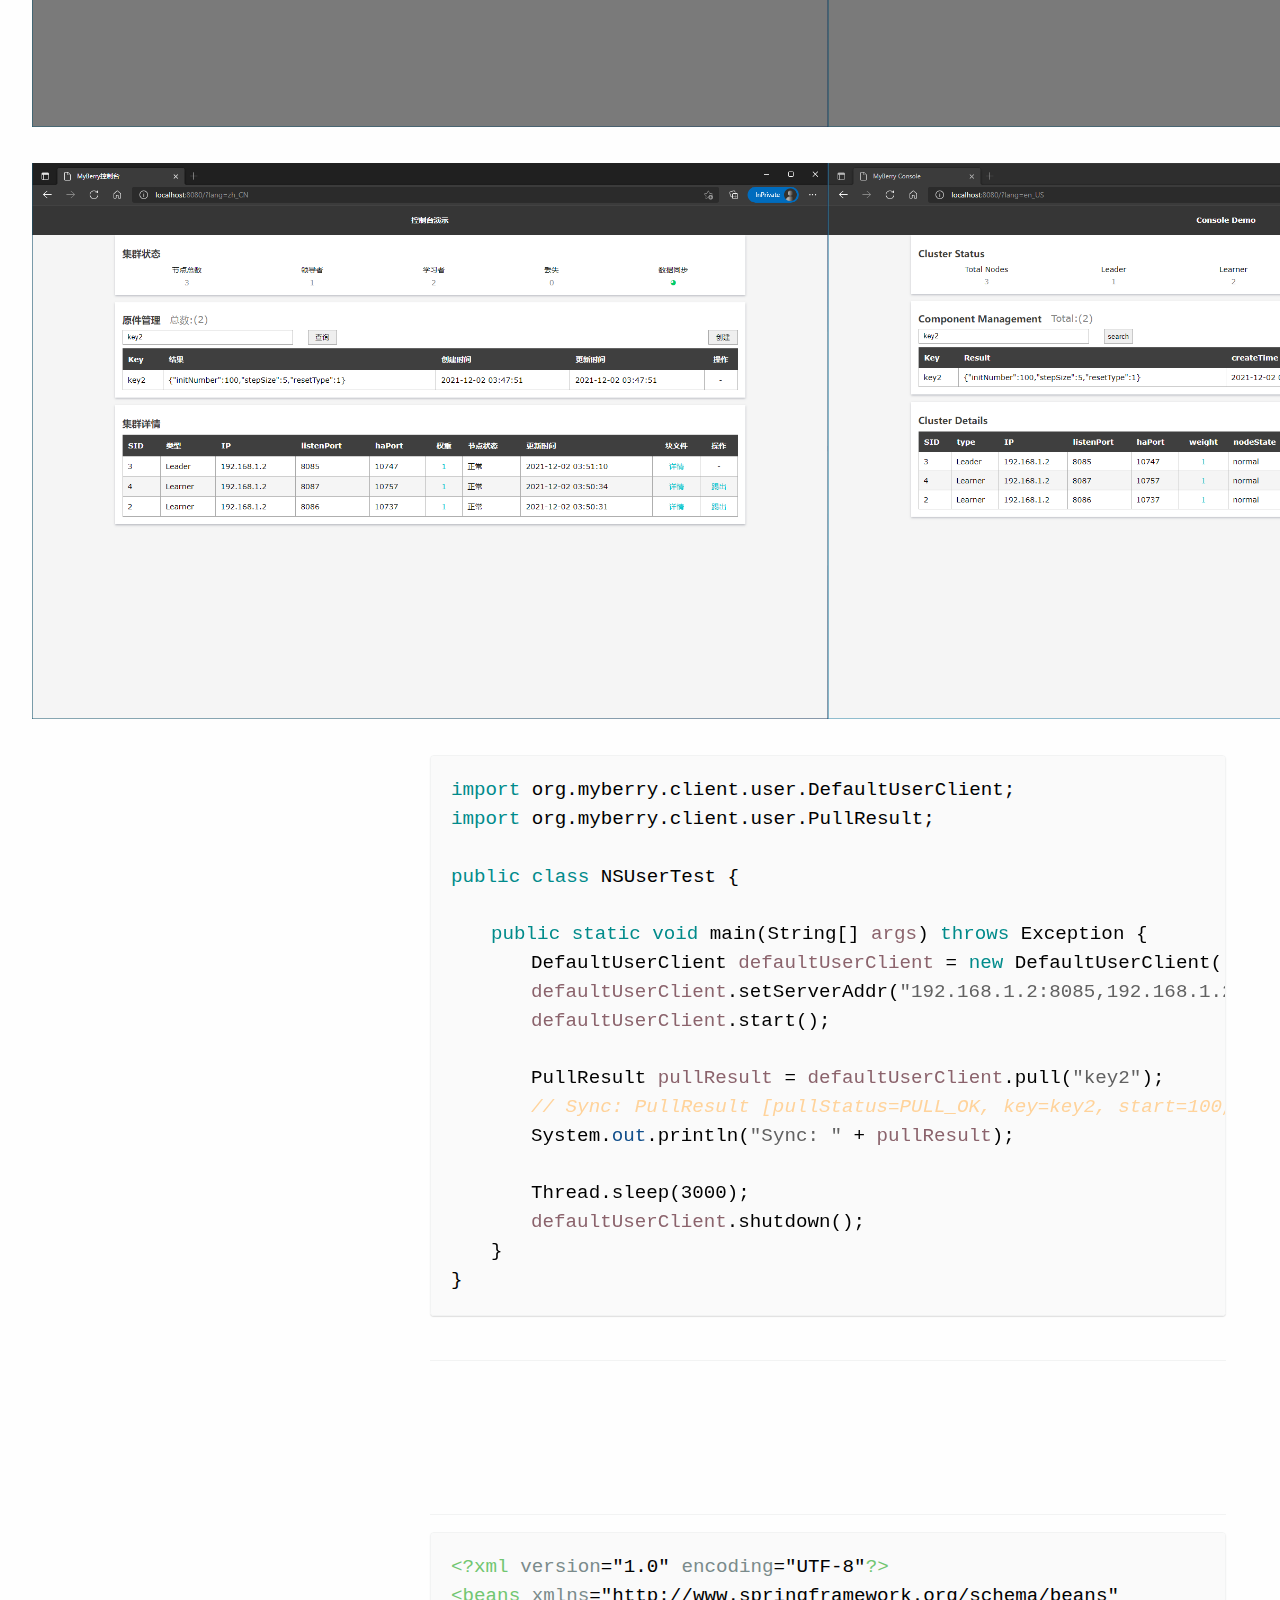
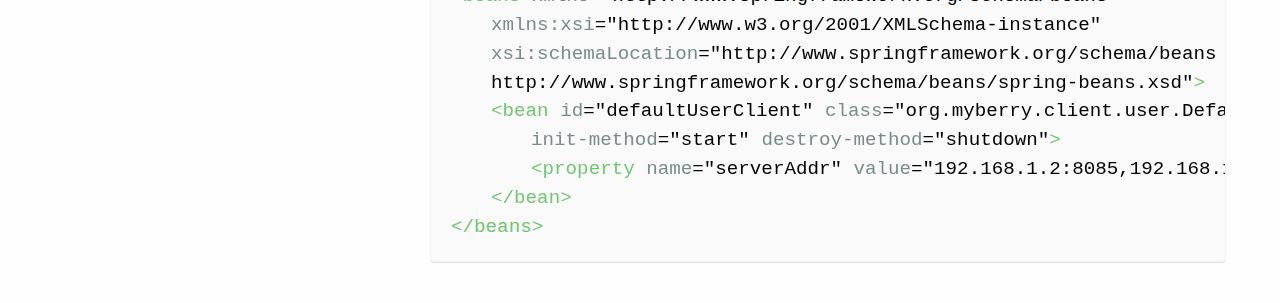
==== commit fff07f28: "v2.1.0 发布" ====
--- a/src/main/resources/templates/dev.html
+++ b/src/main/resources/templates/dev.html
@@ -263,11 +263,6 @@
           <img th:case="zh" src="static/img/dev/ns-search_zh.png">
           <img th:case="*" src="static/img/dev/ns-search_en.png">
         </div>
-        <p class="p-top-far" th:text="#{dev.ns.update.introduction}"></p>
-        <div class="demo-pic" th:switch="#{lang}">
-          <img th:case="zh" src="static/img/dev/ns-update_zh.png">
-          <img th:case="*" src="static/img/dev/ns-update_en.png">
-        </div>
         <p class="p-top-far-bottom" th:text="#{dev.ns.get.introduction}"></p>
         <div class="language">
           <div>
